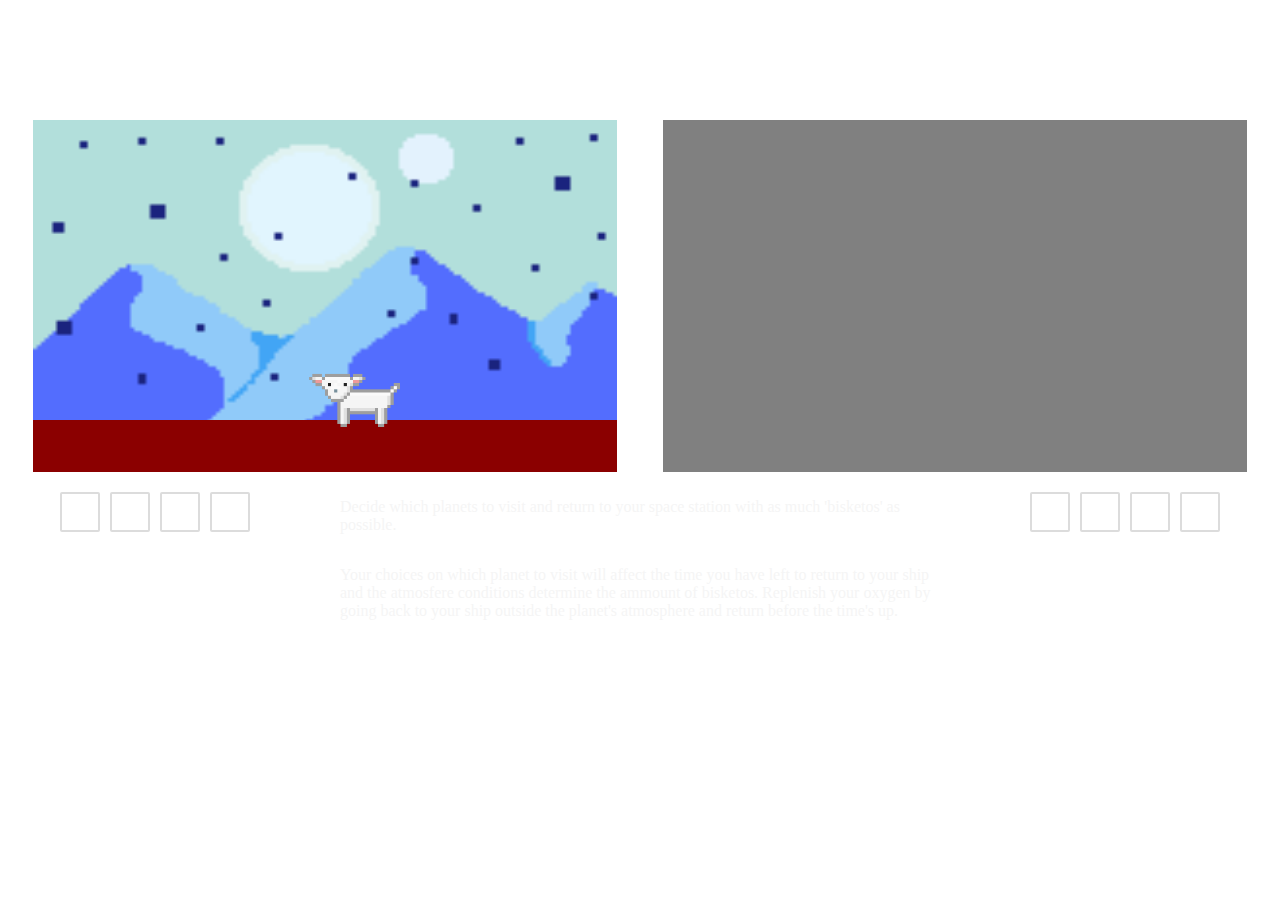
==== src-code/index.html @ d903b5a6 "Second commit. Game only displays the background, player one and temporary floor made with fillrect" ====
<!DOCTYPE html>
<html lang="en">
<head>
  <meta charset="UTF-8">
  <meta name="viewport" content="width=device-width, initial-scale=1.0">
  <meta http-equiv="X-UA-Compatible" content="ie=edge">
  <link rel="stylesheet" href="styles.css">
  <title>Document</title>
</head>
<body>
  <section id="container">
    <article id="logo">
      <img src="../images/dogstellar-1.png"/>
    </article>
    <article id="twoCanvas">
      <canvas id="player1" width="584" height="352"></canvas>
      <canvas id="player2" width="584" height="352"></canvas>
    </article>
    <article id="main">
      <div id="story"></div>
      <div id="canvas"></div>
      <div id="instructions">
        <div id="keys-left">
            <p class="w key">W</p>
            <p class="a key">A</p>
            <p class="s key">S</p>
            <p class="d key">D</p>
            <p class="player">PLAYER 1</p>
        </div>

        <div id="game-instructions">
          <p>Decide which planets to visit and return to your space station with as much
            'bisketos' 
            <!-- <img src="../images/bisketo.png"/> -->
            as possible.</p>
          <p>Your choices on which planet to visit will affect the time you have left to
            return to your ship and the atmosfere conditions determine the ammount of bisketos.
            Replenish your oxygen by going back to your ship outside the planet's atmosphere
            and return before the time's up. </p>
        </div>

        <div id="keys-right">
            <p class="key">&#9650</p>
            <p class="key">&#9664</p>
            <p class="key">&#9660</p>
            <p class="key">&#9654</p>
            <p class="player">PLAYER 2</p>
        </div>
      </div>
    </article>
    <article>
      <div id="score"></div>
      <div id="reset"></div>
    </article>
  </section>

  <script src="main.js"></script>
</body>
</html>
---- src-code/styles.css ----
html, body {
  background-size: 100vw;
  background-repeat: none;
  margin: 0;
  padding: 0;
  background-image: url('https://d2v9y0dukr6mq2.cloudfront.net/video/thumbnail/jPLiQ-9/looped-4kuhd-nebula-galaxy-star-space-background-for-different-events-and-projects_rm2jcfxb__F0012.png');
}

#twoCanvas {
  display: flex;
  flex-direction: row;
  justify-content: space-around;
  padding: 10px;
}

#logo {
  display: flex;
  justify-content: flex-start;
  align-items: flex-start;
  flex-direction: row;
  padding-top: 10px;
  margin-left: 20px
}

#logo img {
  height: 100px;
  margin: 0;
}

#instructions {
  display: flex;
  justify-content: space-around;
  align-content: center;
}

p {
  display: flex;
  justify-content: center;
  align-content: center;
  align-items: center;
}

.key {
  width: 40px;
  height: 40px;
  border: 2px solid gainsboro;
  border-radius: 2px;
  box-sizing: border-box;
  color: white;
  font-family: Avenir;
  font-size: 20px;
  margin: 10px 5px 5px 5px;
}

.key-press {
  background-color: gainsboro;
  color: black;
  font-weight: 600;
}

#keys-left {
  height: 100px;
  width: 250px;
  display: flex;
  flex-direction: row;
  flex-wrap: wrap;
  justify-content: center;
}

#keys-right {
  height: 100px;
  width: 250px;
  display: flex;
  flex-direction: row;
  flex-wrap: wrap;
  justify-content: center;
}

.player {
  color: white;
  font-family: Avenir;
  font-size: 15px;
  margin-top: 5px;
}

#game-instructions {
  width: 600px;
  display: flex;
  justify-content: center;
  align-content: center;
  flex-wrap: wrap;
  color: whitesmoke;
  font-family: Avenir;
}

/* #game-instructions img {
  width: 20px;
  height: 20px;
} */

#storyline p {
  font-size: 15px;
  font-weight: 400;
}


/* .bottom-key {
  align-items: flex-end;
  margin-top: 50px;
}

.top-key {
  align-self: flex-start;
  margin: 20px 40px 0 40px;  
} */


/* #keys-right {
  display: flex;
  flex-direction: row;
} */
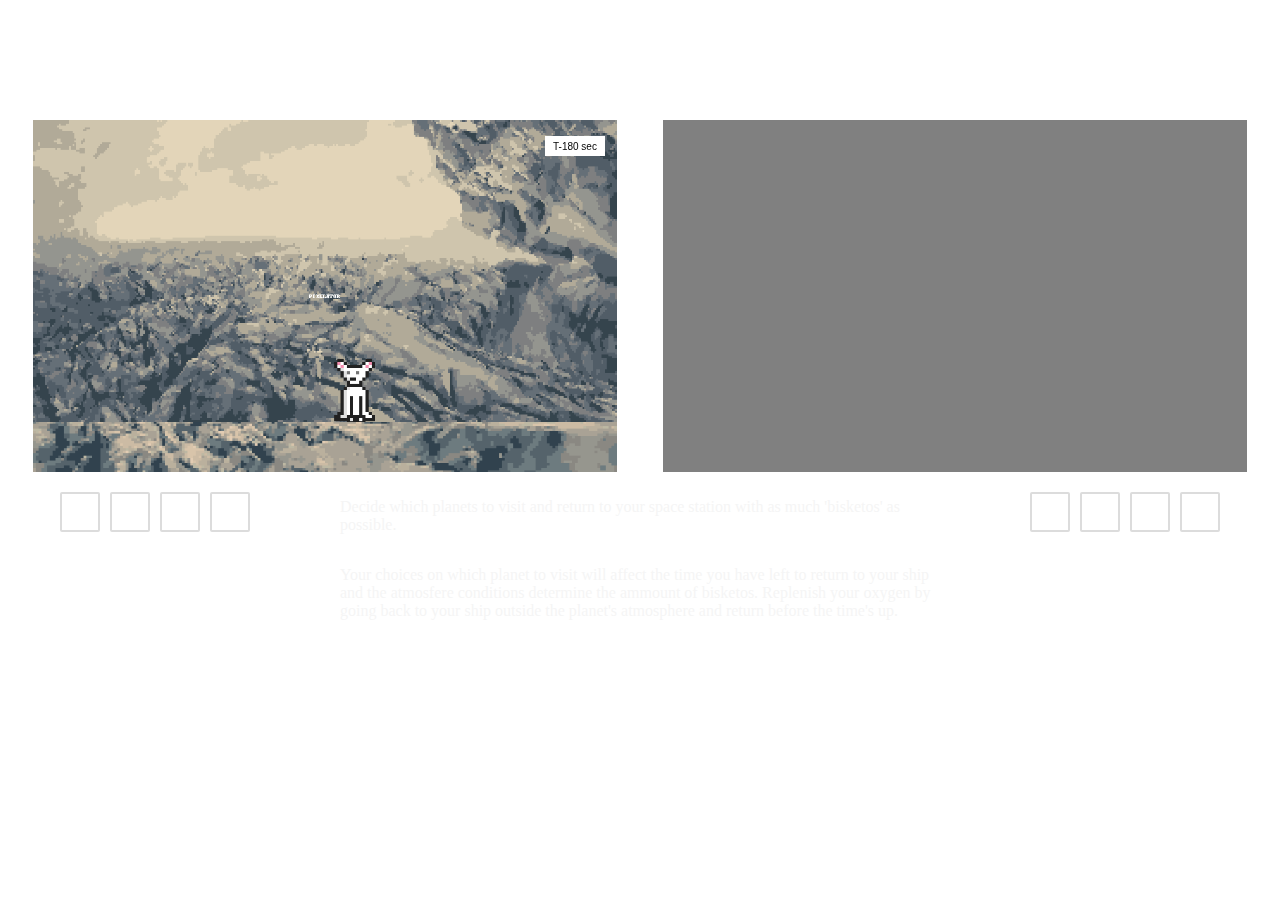
==== commit 0834a373: "buggy bg movement with buggy class toggle for keys. Farah won't stay on the floor and the code is a " ====
--- a/src-code/index.html
+++ b/src-code/index.html
@@ -21,10 +21,10 @@
       <div id="canvas"></div>
       <div id="instructions">
         <div id="keys-left">
-            <p class="w key">W</p>
-            <p class="a key">A</p>
-            <p class="s key">S</p>
-            <p class="d key">D</p>
+            <p id="w-key" class="w key">W</p>
+            <p id="a-key" class="a key">A</p>
+            <p id="s-key" class="s key">S</p>
+            <p id="d-key" class="d key">D</p>
             <p class="player">PLAYER 1</p>
         </div>
 
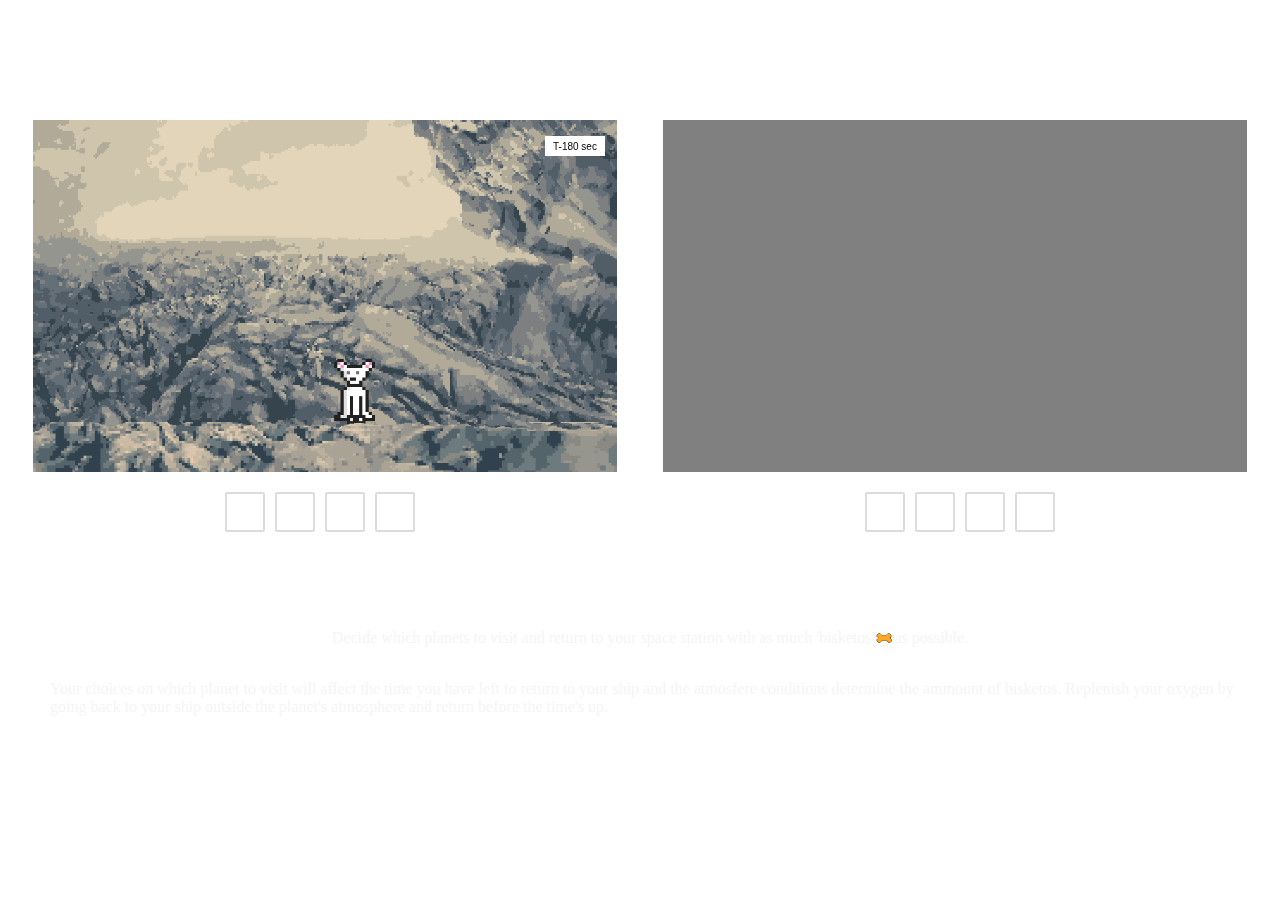
==== commit 93babdcb: "Key listeners separated and sort of working. Tried to add bisketos and aliens but its not working." ====
--- a/src-code/index.html
+++ b/src-code/index.html
@@ -28,27 +28,27 @@
             <p class="player">PLAYER 1</p>
         </div>
 
-        <div id="game-instructions">
-          <p>Decide which planets to visit and return to your space station with as much
-            'bisketos' 
-            <!-- <img src="../images/bisketo.png"/> -->
-            as possible.</p>
-          <p>Your choices on which planet to visit will affect the time you have left to
-            return to your ship and the atmosfere conditions determine the ammount of bisketos.
-            Replenish your oxygen by going back to your ship outside the planet's atmosphere
-            and return before the time's up. </p>
-        </div>
-
+        
         <div id="keys-right">
-            <p class="key">&#9650</p>
-            <p class="key">&#9664</p>
-            <p class="key">&#9660</p>
-            <p class="key">&#9654</p>
-            <p class="player">PLAYER 2</p>
+          <p class="key">&#9650</p>
+          <p class="key">&#9664</p>
+          <p class="key">&#9660</p>
+          <p class="key">&#9654</p>
+          <p class="player">PLAYER 2</p>
         </div>
       </div>
     </article>
     <article>
+      <div id="game-instructions">
+        <p>Decide which planets to visit and return to your space station with as much
+          'bisketos'  
+          <img src="../images/bisketo.png"/>
+            as possible.</p>
+        <p>Your choices on which planet to visit will affect the time you have left to
+          return to your ship and the atmosfere conditions determine the ammount of bisketos.
+          Replenish your oxygen by going back to your ship outside the planet's atmosphere
+          and return before the time's up. </p>
+      </div>
       <div id="score"></div>
       <div id="reset"></div>
     </article>
--- a/src-code/styles.css
+++ b/src-code/styles.css
@@ -84,19 +84,21 @@
 }
 
 #game-instructions {
-  width: 600px;
+  width: 1200px;
   display: flex;
-  justify-content: center;
+  justify-content: space-around;
   align-content: center;
+  height: 80px;
   flex-wrap: wrap;
   color: whitesmoke;
   font-family: Avenir;
+  margin: 50px;
 }
 
-/* #game-instructions img {
+#game-instructions img {
   width: 20px;
   height: 20px;
-} */
+}
 
 #storyline p {
   font-size: 15px;
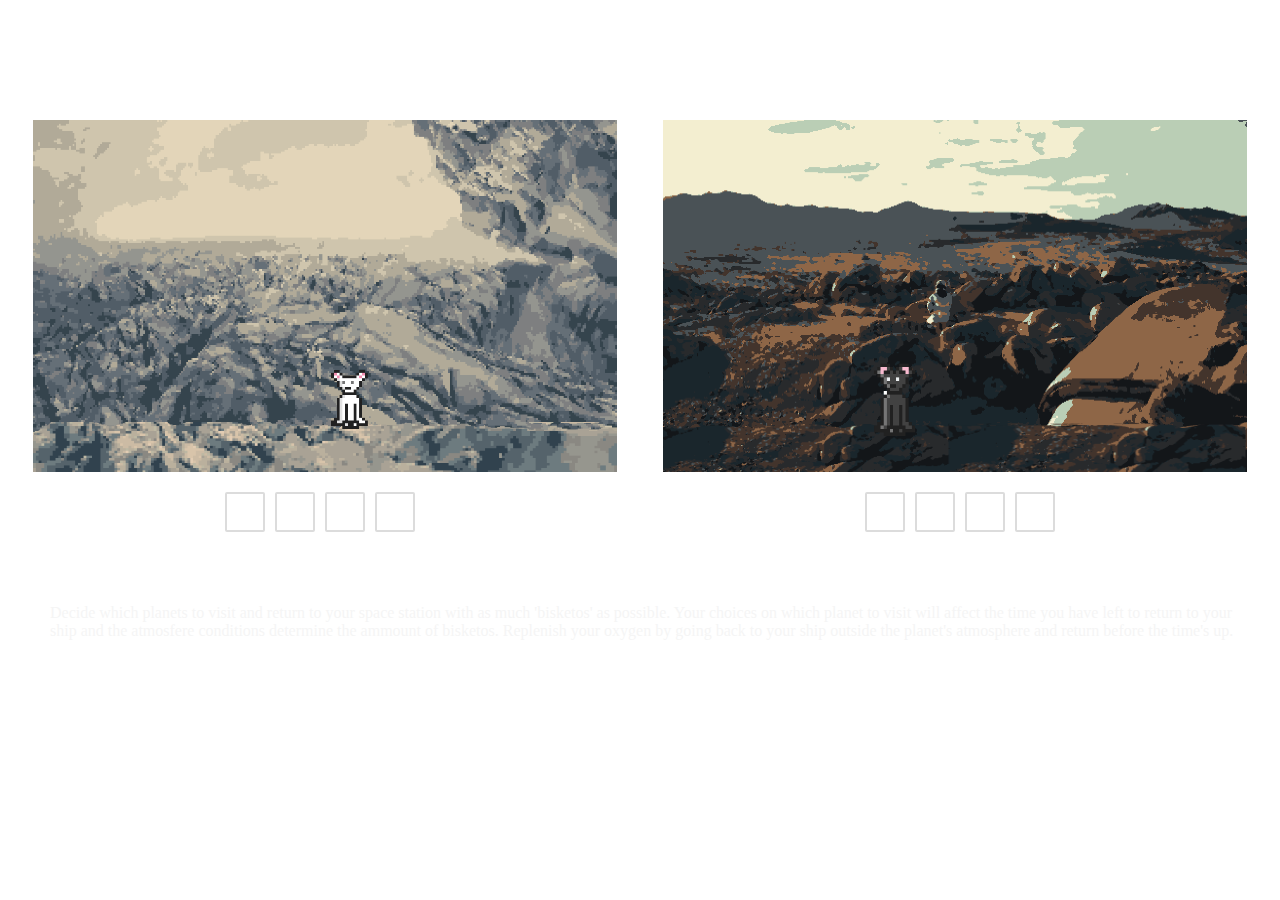
==== commit d27ad12c: "Still Farah's and Tomasa's jump. I tried fixing the time to the bottom of each player's keys instead" ====
--- a/src-code/index.html
+++ b/src-code/index.html
@@ -21,30 +21,29 @@
       <div id="canvas"></div>
       <div id="instructions">
         <div id="keys-left">
-            <p id="w-key" class="w key">W</p>
-            <p id="a-key" class="a key">A</p>
-            <p id="s-key" class="s key">S</p>
-            <p id="d-key" class="d key">D</p>
-            <p class="player">PLAYER 1</p>
-        </div>
+          <p id="w-key" class="w key">W</p>
+          <p id="a-key" class="a key">A</p>
+          <p id="s-key" class="s key">S</p>
+          <p id="d-key" class="d key">D</p>
+          <p class="player">PLAYER 1</p>
+            <h2 id="timeP1" class="player-time">Mission Time:</h2>
+          </div>
 
         
         <div id="keys-right">
-          <p class="key">&#9650</p>
-          <p class="key">&#9664</p>
-          <p class="key">&#9660</p>
-          <p class="key">&#9654</p>
+          <p id="up-key" class="key">&#9650</p>
+          <p id="left-key" class="key">&#9664</p>
+          <p id="down-key" class="key">&#9660</p>
+          <p id="right-key" class="key">&#9654</p>
           <p class="player">PLAYER 2</p>
+          <h2 id="timeP2" class="player-time">Mission Time:</h2>
         </div>
       </div>
     </article>
     <article>
       <div id="game-instructions">
         <p>Decide which planets to visit and return to your space station with as much
-          'bisketos'  
-          <img src="../images/bisketo.png"/>
-            as possible.</p>
-        <p>Your choices on which planet to visit will affect the time you have left to
+          'bisketos' as possible. Your choices on which planet to visit will affect the time you have left to
           return to your ship and the atmosfere conditions determine the ammount of bisketos.
           Replenish your oxygen by going back to your ship outside the planet's atmosphere
           and return before the time's up. </p>
--- a/src-code/styles.css
+++ b/src-code/styles.css
@@ -83,6 +83,13 @@
   margin-top: 5px;
 }
 
+.player-time {
+  color: white;
+  font-family: Avenir;
+  font-size: 15px;
+  margin: 5px auto auto 80px;
+}
+
 #game-instructions {
   width: 1200px;
   display: flex;
@@ -92,7 +99,7 @@
   flex-wrap: wrap;
   color: whitesmoke;
   font-family: Avenir;
-  margin: 50px;
+  margin: auto 50px auto 50px;
 }
 
 #game-instructions img {
@@ -104,6 +111,7 @@
   font-size: 15px;
   font-weight: 400;
 }
+
 
 
 /* .bottom-key {
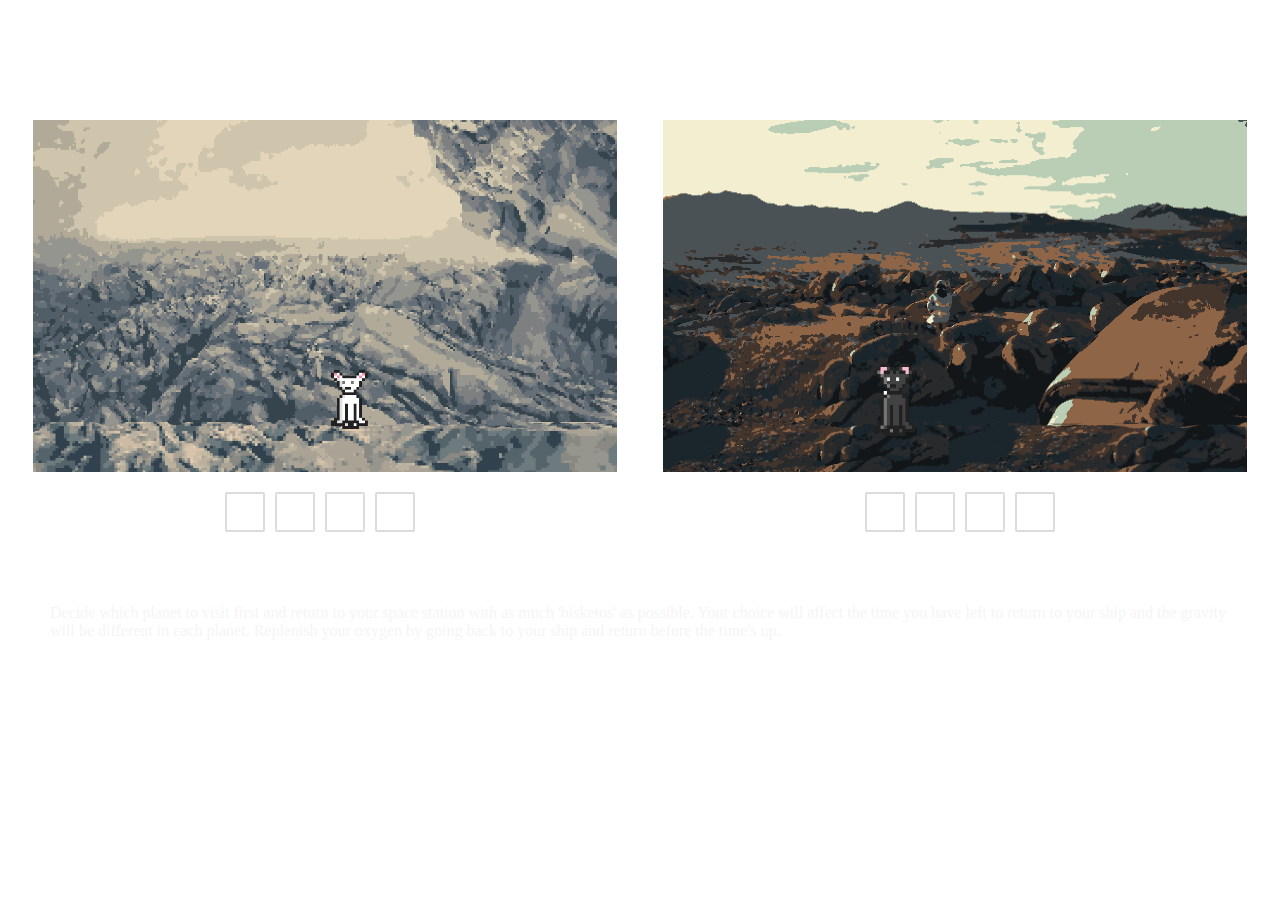
==== commit 16a88a9d: "Dogs movement is still buggy but I got bisketos to fall from the sky on player1's ctx. Work on the d" ====
--- a/src-code/index.html
+++ b/src-code/index.html
@@ -42,11 +42,10 @@
     </article>
     <article>
       <div id="game-instructions">
-        <p>Decide which planets to visit and return to your space station with as much
-          'bisketos' as possible. Your choices on which planet to visit will affect the time you have left to
-          return to your ship and the atmosfere conditions determine the ammount of bisketos.
-          Replenish your oxygen by going back to your ship outside the planet's atmosphere
-          and return before the time's up. </p>
+        <p>Decide which planet to visit first and return to your space station with as much
+          'bisketos' as possible. Your choice will affect the time you have left to
+          return to your ship and the gravity will be different in each planet.
+          Replenish your oxygen by going back to your ship and return before the time's up. </p>
       </div>
       <div id="score"></div>
       <div id="reset"></div>
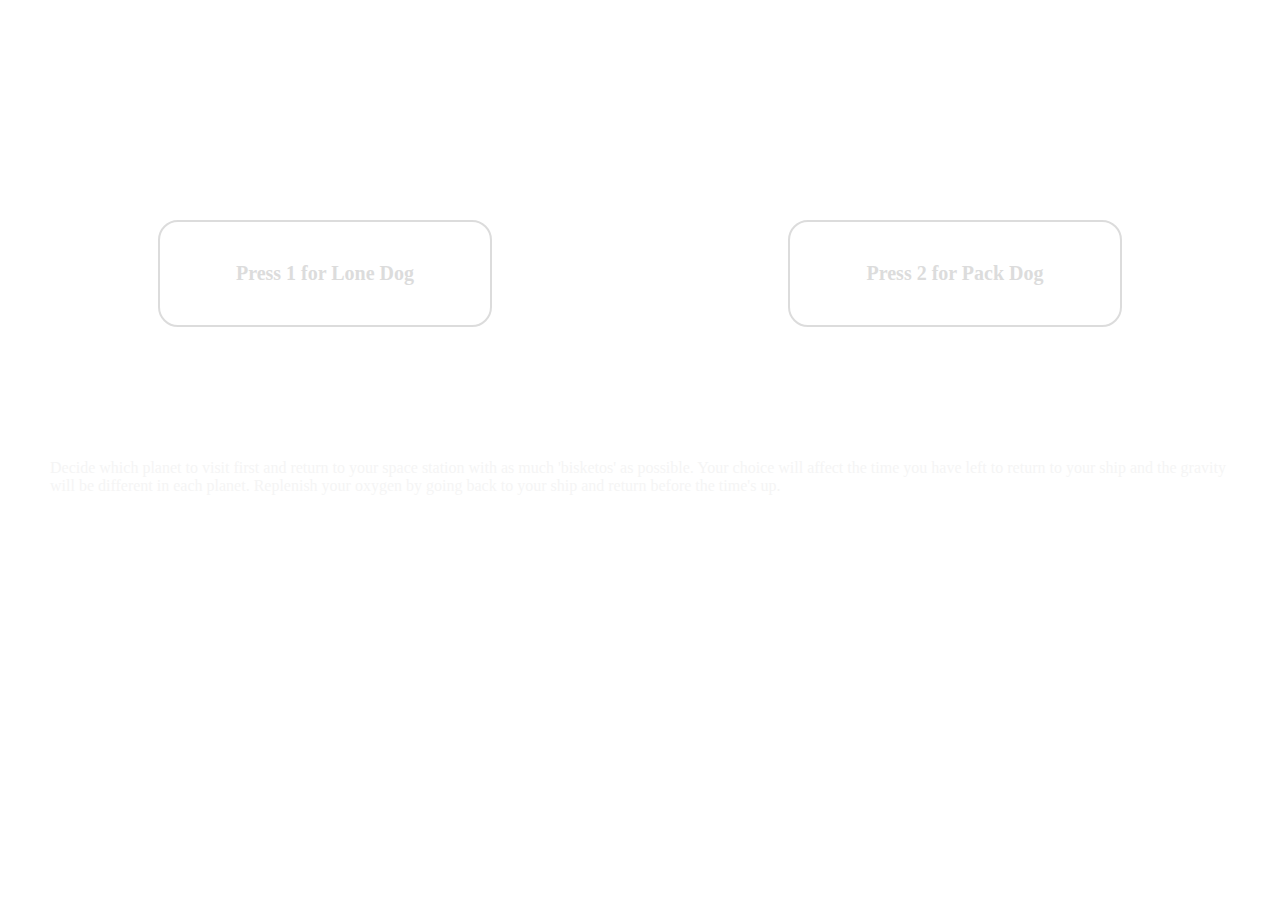
==== commit ce229040: "Added the choice to play with one canvas or with both. Game's changin so its missing to add the star" ====
--- a/src-code/index.html
+++ b/src-code/index.html
@@ -13,14 +13,16 @@
       <img src="../images/dogstellar-1.png"/>
     </article>
     <article id="twoCanvas">
-      <canvas id="player1" width="584" height="352"></canvas>
-      <canvas id="player2" width="584" height="352"></canvas>
+      <h4 id="onePlayer" class="default">Press 1 for Lone Dog</h4>
+      <h4 id="twoPlayer" class="default">Press 2 for Pack Dog</h4>
+      <canvas id="player1" class="off" width="584" height="352"></canvas>
+      <canvas id="player2" class="off" width="584" height="352"></canvas>
     </article>
     <article id="main">
       <div id="story"></div>
       <div id="canvas"></div>
       <div id="instructions">
-        <div id="keys-left">
+        <div id="keys-left" class="off">
           <p id="w-key" class="w key">W</p>
           <p id="a-key" class="a key">A</p>
           <p id="s-key" class="s key">S</p>
@@ -30,7 +32,7 @@
           </div>
 
         
-        <div id="keys-right">
+        <div id="keys-right" class="off">
           <p id="up-key" class="key">&#9650</p>
           <p id="left-key" class="key">&#9664</p>
           <p id="down-key" class="key">&#9660</p>
--- a/src-code/styles.css
+++ b/src-code/styles.css
@@ -4,6 +4,35 @@
   margin: 0;
   padding: 0;
   background-image: url('https://d2v9y0dukr6mq2.cloudfront.net/video/thumbnail/jPLiQ-9/looped-4kuhd-nebula-galaxy-star-space-background-for-different-events-and-projects_rm2jcfxb__F0012.png');
+}
+
+.default {
+  display: flex;
+  justify-content: center;
+  font-family: Avenir;
+  font-size: 20px;
+  width: 250px;
+  font-weight: 700;
+  border-radius: 20px;
+  border: 2px solid gainsboro;
+  margin: 100px auto 100px auto;
+  padding: 40px;
+  color: gainsboro;
+}
+
+.choose{
+  background-color: gainsboro;
+  color: black;
+  font-weight: 600;
+}
+
+
+.off {
+  display: none;
+}
+
+.on {
+  display:flex;
 }
 
 #twoCanvas {
@@ -61,7 +90,6 @@
 #keys-left {
   height: 100px;
   width: 250px;
-  display: flex;
   flex-direction: row;
   flex-wrap: wrap;
   justify-content: center;
@@ -70,7 +98,6 @@
 #keys-right {
   height: 100px;
   width: 250px;
-  display: flex;
   flex-direction: row;
   flex-wrap: wrap;
   justify-content: center;
@@ -87,7 +114,7 @@
   color: white;
   font-family: Avenir;
   font-size: 15px;
-  margin: 5px auto auto 80px;
+  margin: 5px auto auto 100px;
 }
 
 #game-instructions {
@@ -102,10 +129,10 @@
   margin: auto 50px auto 50px;
 }
 
-#game-instructions img {
+/* #game-instructions img {
   width: 20px;
   height: 20px;
-}
+} */
 
 #storyline p {
   font-size: 15px;
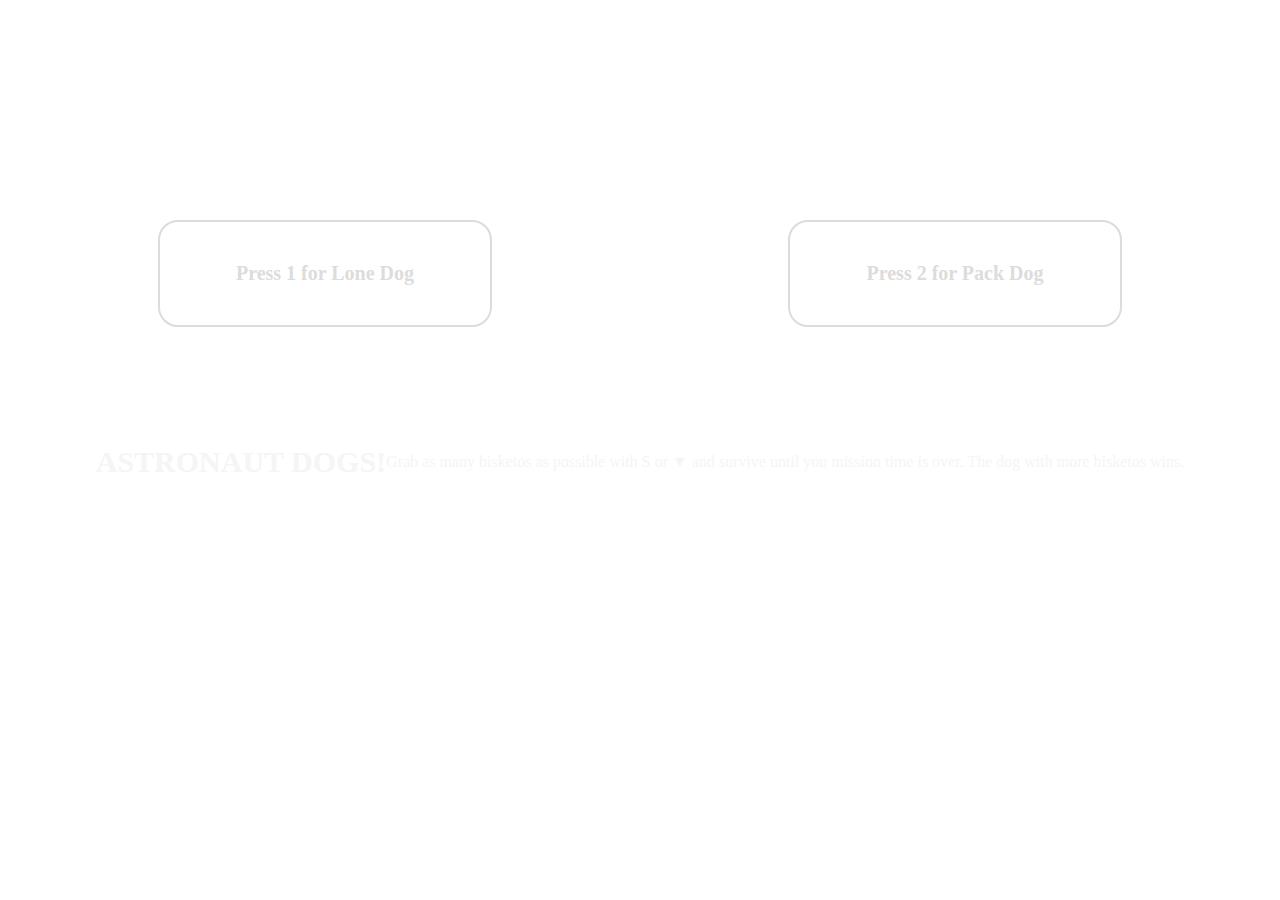
==== commit 5c76f3c5: "Game complete! Missing the sounds and credits to TA's" ====
--- a/src-code/index.html
+++ b/src-code/index.html
@@ -28,7 +28,7 @@
           <p id="s-key" class="s key">S</p>
           <p id="d-key" class="d key">D</p>
           <p class="player">PLAYER 1</p>
-            <h2 id="timeP1" class="player-time">Mission Time:</h2>
+            <h2 id="timeP1" class="player-time">Mission</h2>
           </div>
 
         
@@ -38,16 +38,15 @@
           <p id="down-key" class="key">&#9660</p>
           <p id="right-key" class="key">&#9654</p>
           <p class="player">PLAYER 2</p>
-          <h2 id="timeP2" class="player-time">Mission Time:</h2>
+          <h2 id="timeP2" class="player-time">Mission</h2>
         </div>
       </div>
     </article>
     <article>
       <div id="game-instructions">
-        <p>Decide which planet to visit first and return to your space station with as much
-          'bisketos' as possible. Your choice will affect the time you have left to
-          return to your ship and the gravity will be different in each planet.
-          Replenish your oxygen by going back to your ship and return before the time's up. </p>
+        <p id="title"> ASTRONAUT DOGS! </p>
+          <p> Grab as many bisketos as possible with S or &#9660 and survive until you mission
+          time is over. The dog with more bisketos wins. </p>
       </div>
       <div id="score"></div>
       <div id="reset"></div>
--- a/src-code/styles.css
+++ b/src-code/styles.css
@@ -1,3 +1,5 @@
+@import url('https://fonts.googleapis.com/css?family=Major+Mono+Display');
+
 html, body {
   background-size: 100vw;
   background-repeat: none;
@@ -114,19 +116,25 @@
   color: white;
   font-family: Avenir;
   font-size: 15px;
-  margin: 5px auto auto 100px;
+  margin: 5px auto 10px 100px;
 }
 
 #game-instructions {
   width: 1200px;
   display: flex;
-  justify-content: space-around;
-  align-content: center;
-  height: 80px;
+  justify-content: center;
+  width: 1100px;
   flex-wrap: wrap;
   color: whitesmoke;
   font-family: Avenir;
-  margin: auto 50px auto 50px;
+  margin: auto;
+}
+
+#title {
+  font-weight: 700;
+  font-size: 30px;
+  margin-bottom: 0px;
+  margin-top: 0px;
 }
 
 /* #game-instructions img {
@@ -135,7 +143,7 @@
 } */
 
 #storyline p {
-  font-size: 15px;
+  font-size: 12px;
   font-weight: 400;
 }
 
